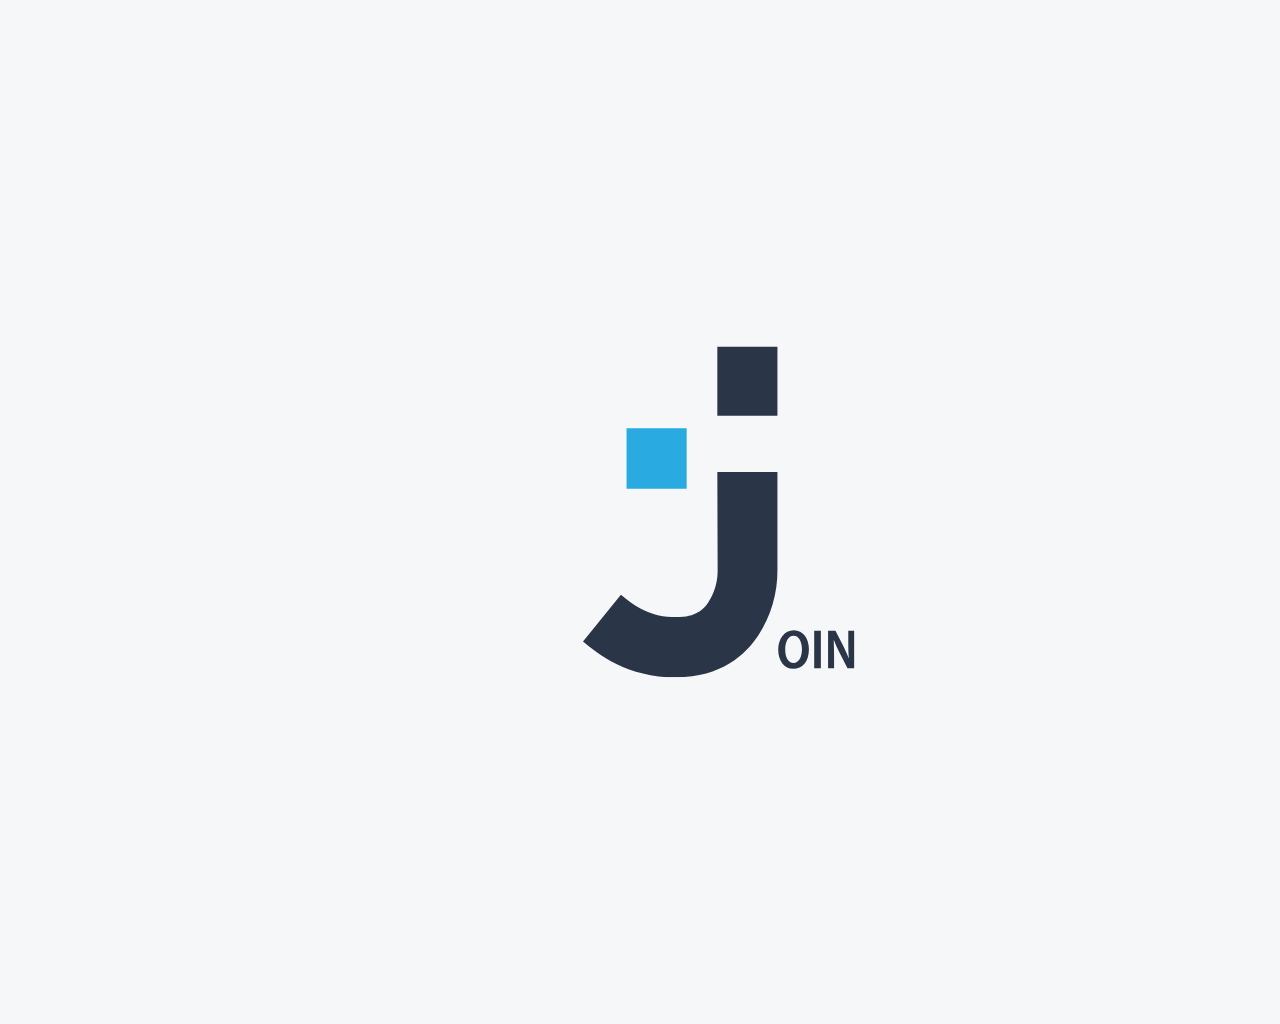
==== index.html @ e68741f9 "index animation media query" ====
<!DOCTYPE html>
<html lang="en">
  <head>
    <meta charset="UTF-8" />
    <meta name="viewport" content="width=device-width, initial-scale=1.0" />
    <title>Login</title>

    <link rel="stylesheet" href="./style.css" />
    <link rel="stylesheet" href="./fonts.css" />
    <link rel="stylesheet" href="./css/index_mediaqueries.css">
    <link
      rel="shortcut icon"
      href="./assets/img/favicon.ico"
      type="image/x-icon"
    />
  </head>
  <body class="mainpage" onload="onloadFunc()">
    <img id="animatedLogo" class="animate" src="./assets/img/logoLarge.svg" alt="Logo" />

    <div class="hiddenMainpage" id="contentMainpage">
      <div class="mainpageSignUpContainer">
        <p class="textNotUser">Not a Join user?</p>
        <button class="mainpageSignUpButton" onclick="redirectToSignUpPage()">
          Sign up
        </button>
      </div>

      <div class="loginContainer">
        <h1 class="loginHeadline">Log in</h1>
        <div class="mainCredentials">
          <div class="loginInputFields">
            <form
              action=""
              style="
                display: flex;
                flex-direction: column;
                align-items: center;
                gap: 32px;
              "
              onsubmit="loginUser(); return false;"
            >
              <div class="interactionContainer">
                <div class="emailContainer">
                  <input
                    class="loginEmail"
                    type="email"
                    placeholder="Email"
                    id="loginEmailInput"
                    required
                  />
                  <img
                    class="emailIcon"
                    src="./assets/img/mailIcon.svg"
                    alt="Email"
                  />
                </div>
                <div class="emailContainer">
                  <input
                    class="loginPassword"
                    type="password"
                    placeholder="Password"
                    id="loginPasswordInput"
                    required
                  />
                  <img
                    class="emailIcon"
                    src="./assets/img/lockIcon.svg"
                    alt="Schloss"
                    id="lockIcon"
                  />
                </div>
                <div id="errorMessage" class="errorMessage">
                  Wrong password. Ups! Try again.
                </div>
                <div class="rememberMeSection">
                  <input
                    class="checkboxRemember"
                    type="checkbox"
                    id="rememberMe"
                  />
                  <label for="rememberMe" class="checkboxLabel"
                    >Remember me</label
                  >
                </div>
              </div>
              <div class="loginButtons">
                <button type="submit" class="mainpageLoginButton">
                  Log in
                </button>
                <button class="mainpageGuestButton" onclick="redirectToBoard()">
                  Guest Log in
                </button>
              </div>
            </form>
          </div>
        </div>
      </div>

      <div class="legalButtonsContainer">
        <button class="legalButtonLeft" onclick="redirectToPrivacyPage()">
          Privacy Policy
        </button>
        <button class="legalButtonRight" onclick="redirectToLegalPage()">
          Legal Notice
        </button>
      </div>
    </div>

    <script src="./script.js"></script>
  </body>
</html>
---- style.css ----
body {
  overflow-x: hidden;
  width: 1440px;
  height: 1024px;
  background-color: #f6f7f8;
  font-family: "Inter";
  box-sizing: border-box;
  margin: 0;
}

/*CSS for Mainpage*/

.mainpage {
  overflow: hidden;
}

/*Animation at the beginning*/

/*#animatedLogo {
  position: fixed;
  width: 274px;
  height: 334.07px;
  top: 345px;
  left: 583px;
  gap: 0px;
  transition: transform 400ms ease-in-out, width 400ms ease-in-out,
    height 400ms ease-in-out, top 400ms ease-in-out, left 400ms ease-in-out;
}*/

/*neu hinzugefügt - auch in HTML als Klasse - JS ausgeblendet*/
/*#animatedLogo.animate {
  width: 100.03px;
  height: 121.97px;
  top: 80px;
  left: 77px;
}*/

  /* Animation bei Seitenlade */
 /*#animatedLogo.animate {
    width: 100.03px;
    height: 121.97px;
    top: 80px;
    left: 77px;
    -webkit-animation: slide-tl 2s forwards;
    animation: slide-tl 2s forwards;
  }*/

  @-webkit-keyframes slide-tl {
    0% {
      top: 345px;
      left: 583px;
      width: 274px;
      height: 334.07px;
      -webkit-transform: translateY(0) translateX(0);
              transform: translateY(0) translateX(0);
    }
    100% {
      top: 80px;
      left: 77px;
      width: 100.03px;
      height: 121.97px;
      -webkit-transform: translateY(0) translateX(0);
              transform: translateY(0) translateX(0);
    }
  }

  @keyframes slide-tl {
    0% {
      top: 345px;
      left: 583px;
      width: 274px;
      height: 334.07px;
      -webkit-transform: translateY(0) translateX(0);
              transform: translateY(0) translateX(0);
    }
    100% {
      top: 80px;
      left: 77px;
      width: 100.03px;
      height: 121.97px;
      -webkit-transform: translateY(0) translateX(0);
              transform: translateY(0) translateX(0);
    }
  }

  /* Stil des div */
  #animatedLogo {
    position: fixed;
    width: 274px;
    height: 334.07px;
    top: 345px;
    left: 583px;
    gap: 0px;
    transition: transform 400ms ease-in-out, width 400ms ease-in-out, height 400ms ease-in-out, top 400ms ease-in-out, left 400ms ease-in-out;
    animation: slide-tl 0.6s 0.4s forwards;
  }

/*Mainpage*/

.hiddenMainpage {
  visibility: hidden;
}

.visibleMainpage {
  opacity: 1;
  visibility: visible;
  transition: opacity 100ms ease-in-out, visibility 100ms ease-in-out;
}

/*Login page top right*/

.mainpageSignUpContainer {
  width: 279px;
  height: 49px;
  top: 67px;
  left: 1039px;
  gap: 35px;
  position: absolute;
  display: flex;
  align-items: center;
}

.textNotUser {
  font-size: 20px;
  font-weight: 400;
  line-height: 24px;
  text-align: left;
  color: #000000;
}

.mainpageSignUpButton {
  grid-template-columns: max-content;
  width: 91px;
  height: 49px;
  padding: 15px 16px 15px 16px;
  gap: 10px;
  border-radius: 8px;
  background: #2a3647;
  color: #ffffff;
  font-size: 16px;
  font-weight: 700;
  line-height: 19.2px;
  display: grid;
  align-content: center;
  justify-content: center;
  cursor: pointer;
}

.mainpageSignUpButton:hover {
  background-color: #29abe2;
  border: none;
  box-shadow: 0px 4px 4px 0px #00000040;
}

/*Login page login box*/

.loginContainer {
  display: flex;
  align-items: center;
  flex-direction: column;
  background-color: #ffffff;
  width: 422px;
  height: 397px;
  left: 394px;
  top: 265.5px;
  padding: 48px 115px 48px 115px;
  border-radius: 30px;
  gap: 32px;
  box-shadow: 0px 0px 14px 3px #0000000a;
  position: absolute;
}

/*Login headline*/

.loginHeadline {
  font-family: Inter;
  font-size: 61px;
  font-weight: 700;
  line-height: 73.2px;
  text-align: center;
  position: relative;
  width: 315px;
  height: 89px;
  display: flex;
  gap: 16px;
  justify-content: center;
  margin: 0;
}

.loginHeadline::after {
  content: "";
  position: absolute;
  bottom: 0;
  left: 50%;
  transform: translateX(-50%);
  width: 150px;
  border-bottom: 3px solid #29abe2;
}

/*Login credentials box*/

.mainCredentials {
  height: 196px;
  width: 422px;
  gap: 20px;
  display: flex;
  flex-direction: column;
}

.loginInputFields {
  width: 422px;
  height: 152px;
  position: relative;
}

.interactionContainer {
  display: flex;
  flex-direction: column;
  gap: 32px;
  width: 422px;
  height: 196px;
}

.emailContainer {
  display: flex;
  align-items: center;
  position: relative;
}

.emailIcon {
  position: absolute;
  right: 21px;
  width: 24px;
  height: 24px;
  cursor: pointer;
}

.visibility_off {
  content: url("./assets/img/visibility_off.svg");
}

.errorMessage {
  display: none;
  color: red;
  font-size: 12px;
  position: absolute;
  bottom: -5px;
  left: 0;
}

.loginEmail {
  width: 380px;
  height: 24px;
  gap: 10px;
  display: flex;
  border-radius: 10px;
  padding: 12px 21px 12px 21px;
  border: 1px solid #d1d1d1;
  font-size: 20px;
  font-weight: 400;
  line-height: 24px;
  cursor: pointer;
}

.loginEmail::placeholder,
.loginPassword::placeholder {
  color: #d1d1d1;
  outline: none;
}

input[type="email"]:focus,
input[type="password"]:focus {
  border: 1px solid #29abe2 !important;
  outline: none;
}

input[type="password"].error {
  border: 1px solid red !important;
  outline: none;
}

.loginPassword {
  width: 380px;
  gap: 8px;
  display: flex;
  height: 24px;
  padding: 12px 21px 12px 21px;
  gap: 10px;
  border-radius: 10px;
  border: 1px solid #d1d1d1;
  font-size: 20px;
  font-weight: 400;
  line-height: 24px;
  text-align: left;
  cursor: pointer;
}

/*Remember me section*/

.rememberMeSection {
  display: flex;
  width: 142px;
  height: 24px;
  gap: 8px;
  left: 39px;
  position: relative;
  align-items: center;
}

.checkboxRemember {
  display: none;
}

.checkboxLabel {
  font-family: Inter;
  font-size: 16px;
  font-weight: 400;
  line-height: 19.2px;
  text-align: left;
  padding-left: 30px;
}

.checkboxRemember + .checkboxLabel::before {
  content: "";
  display: inline-block;
  width: 24px;
  height: 24px;
  background-image: url("./assets/img/checkboxUnchecked.svg");
  background-size: cover;
  position: absolute;
  left: 0;
  top: -1px;
  transition: background-image 0.1s;
  cursor: pointer;
}

.checkboxRemember:not(:checked) + .checkboxLabel:hover::before {
  background-image: url("./assets/img/checkboxUncheckedHover.svg");
  cursor: pointer;
}

.checkboxRemember:checked + .checkboxLabel::before {
  background-image: url("./assets/img/checkboxChecked.svg");
  cursor: pointer;
}

.checkboxRemember:checked + .checkboxLabel:hover::before {
  background-image: url("./assets/img/checkboxCheckedHover.svg");
  cursor: pointer;
}

/*Login section buttons*/

.loginButtons {
  display: flex;
  width: 322px;
  height: 48px;
  gap: 35px;
}

.mainpageLoginButton {
  grid-template-columns: max-content;
  width: 110px;
  height: 48px;
  padding: 15px 24px 15px 24px;
  gap: 10px;
  border-radius: 8px;
  background: #2a3647;
  color: #ffffff;
  font-size: 21px;
  font-weight: 700;
  line-height: 25.2px;
  display: grid;
  align-content: center;
  justify-content: center;
  cursor: pointer;
}

.mainpageLoginButton:hover {
  background-color: #29abe2;
  border: none;
  box-shadow: 0px 4px 4px 0px #00000040;
}

.mainpageGuestButton {
  grid-template-columns: max-content;
  display: grid;
  width: 177px;
  height: 48px;
  padding: 15px 24px 15px 24px;
  gap: 10px;
  border-radius: 8px;
  border: 1px solid #2a3647;
  background-color: #ffffff;
  font-family: Inter;
  font-size: 21px;
  font-weight: 700;
  line-height: 25.2px;
  text-align: left;
  color: #2a3647;
  align-content: center;
  justify-content: center;
  cursor: pointer;
}

.mainpageGuestButton:hover {
  color: #29abe2;
  border: 1px solid #29abe2;
  box-shadow: 0px 4px 4px 0px #00000040;
}

/*Privacy buttons*/

.legalButtonsContainer {
  display: flex;
  position: relative;
  width: 246px;
  height: 35px;
  top: 949px;
  left: 597px;
  gap: 16px;
}

.legalButtonLeft {
  display: flex;
  font-family: Inter;
  font-size: 16px;
  font-weight: 400;
  line-height: 19.2px;
  color: #a8a8a8;
  text-align: left;
  background: transparent;
  border: none;
  align-items: center;
  justify-content: center;
  cursor: pointer;
  width: 121px;
  height: 35px;
  padding: 8px 0px 0px 0px;
  gap: 8px;
}

.legalButtonRight {
  display: flex;
  font-family: Inter;
  font-size: 16px;
  font-weight: 400;
  line-height: 19.2px;
  color: #a8a8a8;
  text-align: left;
  background: transparent;
  border: none;
  align-items: center;
  justify-content: center;
  cursor: pointer;
  width: 109px;
  height: 35px;
  left: 137px;
  padding: 8px 0px 0px 0px;
  gap: 8px;
}

.legalButtonRight:hover {
  color: #29abe2;
  font-weight: 700;
}

.legalButtonLeft:hover {
  color: #29abe2;
  font-weight: 700;
}
---- fonts.css ----
/* inter-100 - latin */
@font-face {
    font-display: swap; /* Check https://developer.mozilla.org/en-US/docs/Web/CSS/@font-face/font-display for other options. */
    font-family: 'Inter';
    font-style: normal;
    font-weight: 100;
    src: url('./fonts/inter-v13-latin-100.woff2') format('woff2'); /* Chrome 36+, Opera 23+, Firefox 39+, Safari 12+, iOS 10+ */
  }
  /* inter-200 - latin */
  @font-face {
    font-display: swap; /* Check https://developer.mozilla.org/en-US/docs/Web/CSS/@font-face/font-display for other options. */
    font-family: 'Inter';
    font-style: normal;
    font-weight: 200;
    src: url('./fonts/inter-v13-latin-200.woff2') format('woff2'); /* Chrome 36+, Opera 23+, Firefox 39+, Safari 12+, iOS 10+ */
  }
  /* inter-300 - latin */
  @font-face {
    font-display: swap; /* Check https://developer.mozilla.org/en-US/docs/Web/CSS/@font-face/font-display for other options. */
    font-family: 'Inter';
    font-style: normal;
    font-weight: 300;
    src: url('./fonts/inter-v13-latin-300.woff2') format('woff2'); /* Chrome 36+, Opera 23+, Firefox 39+, Safari 12+, iOS 10+ */
  }
  /* inter-regular - latin */
  @font-face {
    font-display: swap; /* Check https://developer.mozilla.org/en-US/docs/Web/CSS/@font-face/font-display for other options. */
    font-family: 'Inter';
    font-style: normal;
    font-weight: 400;
    src: url('./fonts/inter-v13-latin-regular.woff2') format('woff2'); /* Chrome 36+, Opera 23+, Firefox 39+, Safari 12+, iOS 10+ */
  }
  /* inter-500 - latin */
  @font-face {
    font-display: swap; /* Check https://developer.mozilla.org/en-US/docs/Web/CSS/@font-face/font-display for other options. */
    font-family: 'Inter';
    font-style: normal;
    font-weight: 500;
    src: url('./fonts/inter-v13-latin-500.woff2') format('woff2'); /* Chrome 36+, Opera 23+, Firefox 39+, Safari 12+, iOS 10+ */
  }
  /* inter-600 - latin */
  @font-face {
    font-display: swap; /* Check https://developer.mozilla.org/en-US/docs/Web/CSS/@font-face/font-display for other options. */
    font-family: 'Inter';
    font-style: normal;
    font-weight: 600;
    src: url('./fonts/inter-v13-latin-600.woff2') format('woff2'); /* Chrome 36+, Opera 23+, Firefox 39+, Safari 12+, iOS 10+ */
  }
  /* inter-700 - latin */
  @font-face {
    font-display: swap; /* Check https://developer.mozilla.org/en-US/docs/Web/CSS/@font-face/font-display for other options. */
    font-family: 'Inter';
    font-style: normal;
    font-weight: 700;
    src: url('./fonts/inter-v13-latin-700.woff2') format('woff2'); /* Chrome 36+, Opera 23+, Firefox 39+, Safari 12+, iOS 10+ */
  }
  /* inter-800 - latin */
  @font-face {
    font-display: swap; /* Check https://developer.mozilla.org/en-US/docs/Web/CSS/@font-face/font-display for other options. */
    font-family: 'Inter';
    font-style: normal;
    font-weight: 800;
    src: url('./fonts/inter-v13-latin-800.woff2') format('woff2'); /* Chrome 36+, Opera 23+, Firefox 39+, Safari 12+, iOS 10+ */
  }
  /* inter-900 - latin */
  @font-face {
    font-display: swap; /* Check https://developer.mozilla.org/en-US/docs/Web/CSS/@font-face/font-display for other options. */
    font-family: 'Inter';
    font-style: normal;
    font-weight: 900;
    src: url('./fonts/inter-v13-latin-900.woff2') format('woff2'); /* Chrome 36+, Opera 23+, Firefox 39+, Safari 12+, iOS 10+ */
  }
---- css/index_mediaqueries.css ----
@media (max-width: 1320px) {
  .mainpageSignUpContainer {
    width: 292px;
    height: 49px;
    top: 800px;
    left: 570px;
  }
}

@media (max-width: 1200px) {
  .loginContainer {
    left: calc((100vw - 652px) / 2);
  }

  .mainpageSignUpContainer {
    left: calc((100vw - 292px) / 2);
  }

  .legalButtonsContainer {
    left: calc((100vw - 246px) / 2);
  }
}

@media (max-width: 670px) {
  #animatedLogo {
    width: 64px !important;
    height: 78.03px !important;
    top: 37px !important;
    left: 38px !important;
    gap: 10px;
    display: flex;
  }

  .loginContainer {
    width: 422px;
    height: 515px;
    top: 205.5px;
    padding: 32px 70px 32px 70px;
    gap: 32px;
    border-radius: 30px;
    left: calc((100vw - 562px) / 2);
  }

  .interactionContainer {
    width: 364px;
    height: 192px;
    gap: 16px;
  }

  .errorMessage {
    position: relative;
  }

  .rememberMeSection {
    width: 327px;
    height: 24px;
    padding: 0px 16px 0px 16px;
    gap: 16px;
  }

  .loginButtons {
    width: 180px;
    height: 123px;
    gap: 21px;
    display: flex;
    flex-direction: column;
    align-items: center;
  }

  .mainpageLoginButton {
    width: 180px;
    height: 51px;
    padding: 4px 0px 4px 0px;
    gap: 10px;
    border-radius: 8px;
    font-size: 16px;
    font-weight: 700;
    line-height: 19.2px;
    text-align: left;
  }

  .mainpageGuestButton {
    width: 180px;
    height: 51px;
    padding: 4px 0px 4px 0px;
    gap: 10px;
    border-radius: 8px;
    border: 1px 0px 0px 0px;
    font-size: 16px;
    font-weight: 700;
    line-height: 19.2px;
    text-align: left;
  }
}

@media (max-width: 428px) and (max-height: 926px) {
  .mainpage {
    overflow-x: hidden;
    overflow-y: auto;
  }

  ::-webkit-scrollbar-track {
    -webkit-box-shadow: inset 0 0 6px rgba(0, 0, 0, 0.3);
    background-color: #f5f5f5;
    border-radius: 10px;
  }

  ::-webkit-scrollbar {
    width: 10px;
    background-color: #f5f5f5;
  }

  ::-webkit-scrollbar-thumb {
    border-radius: 10px;
    background-color: #b0b0b0;
  }
  

  #animatedLogo {
    width: 64px !important;
    height: 78.03px !important;
    top: 37px !important;
    left: 38px !important;
    gap: 10px;
    display: flex;
    position: relative;
  }

  .mainpageSignUpContainer {
    width: 292px;
    height: 49px;
    top: 778px;
    left: 70px;
    gap: 35px;
    margin-top: 48px;
  }

  .textNotUser {
    width: 153px;
    height: 24px;
    gap: 0px;
    display: flex;
    font-family: Inter;
    font-size: 20px;
    font-weight: 400;
    line-height: 24px;
    text-align: left;
  }

  .mainpageSignUpButton {
    height: 49px;
    padding: 15px 16px 15px 16px;
    gap: 10px;
    border-radius: 8px;
    font-size: 16px;
    font-weight: 700;
    line-height: 19.2px;
    text-align: left;
  }

  .loginContainer {
    width: 396px !important;
    height: 515px !important;
    top: 205.5px !important;
    left: 16px !important;
    padding: 32px 0px 32px 0px !important;
    gap: 32px;
    border-radius: 30px;
  }

  .loginHeadline {
    width: 139px;
    height: 72px;
    gap: 16px;
    font-size: 47px;
    font-weight: 700;
    line-height: 56.4px;
    text-align: center;
  }

  .mainCredentials {
    width: 364px;
    height: 192px;
    gap: 16px;
  }

  .rememberMeSection {
    width: 327px;
    height: 24px;
    padding: 0px 16px 0px 16px;
    gap: 16px;
  }

  .loginButtons {
    flex-direction: column;
    align-items: center;
    margin-top: 32px;
  }

  .mainpageLoginButton {
    width: 180px;
    height: 51px;
    padding: 4px 0px 4px 0px;
    gap: 10px;
    border-radius: 8px;
    font-size: 16px;
    font-weight: 700;
    line-height: 19.2px;
    text-align: left;
  }

  .mainpageGuestButton {
    width: 180px;
    height: 51px;
    padding: 4px 0px 4px 0px;
    gap: 10px;
    border-radius: 8px;
    font-size: 16px;
    font-weight: 700;
    line-height: 19.2px;
    text-align: left;
  }

  .loginInputFields {
    width: 422px;
    height: 152px;
    display: flex;
  }

  .loginEmail {
    width: 85%;
  }

  .loginPassword {
    width: 85%;
  }

  .legalButtonsContainer {
    width: 246px;
    height: 35px;
    top: 869px;
    left: 91px;
    gap: 16px;
  }
}
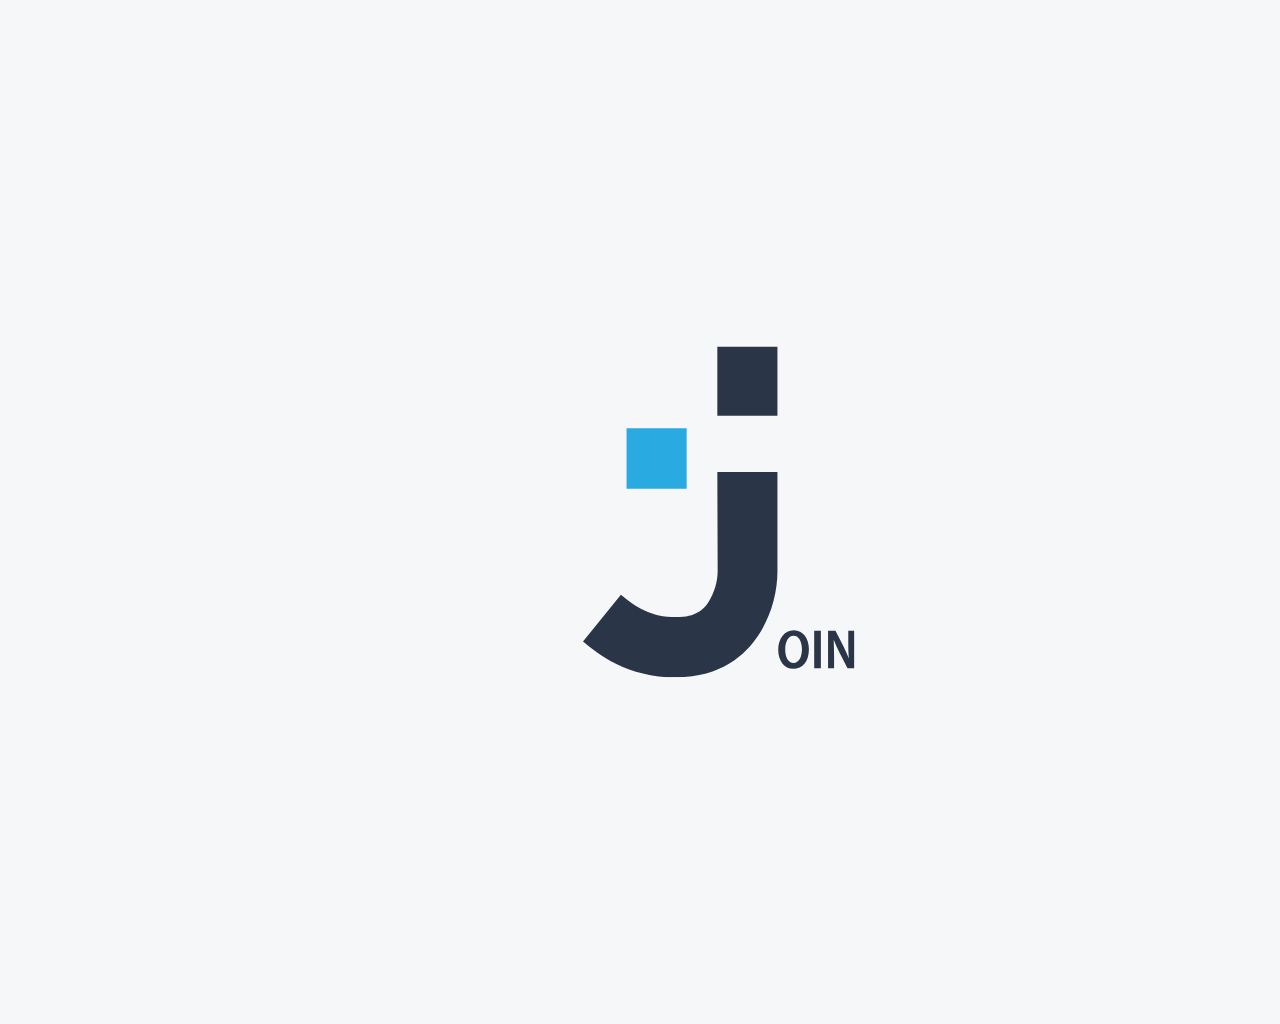
==== commit 764f0af8: "animation media query" ====
--- a/index.html
+++ b/index.html
@@ -15,7 +15,7 @@
     />
   </head>
   <body class="mainpage" onload="onloadFunc()">
-    <img id="animatedLogo" class="animate" src="./assets/img/logoLarge.svg" alt="Logo" />
+    <img id="animatedLogo" class="animate animateMobile" src="./assets/img/logoLarge.svg" alt="Logo" />
 
     <div class="hiddenMainpage" id="contentMainpage">
       <div class="mainpageSignUpContainer">
--- a/style.css
+++ b/style.css
@@ -15,35 +15,6 @@
 }
 
 /*Animation at the beginning*/
-
-/*#animatedLogo {
-  position: fixed;
-  width: 274px;
-  height: 334.07px;
-  top: 345px;
-  left: 583px;
-  gap: 0px;
-  transition: transform 400ms ease-in-out, width 400ms ease-in-out,
-    height 400ms ease-in-out, top 400ms ease-in-out, left 400ms ease-in-out;
-}*/
-
-/*neu hinzugefügt - auch in HTML als Klasse - JS ausgeblendet*/
-/*#animatedLogo.animate {
-  width: 100.03px;
-  height: 121.97px;
-  top: 80px;
-  left: 77px;
-}*/
-
-  /* Animation bei Seitenlade */
- /*#animatedLogo.animate {
-    width: 100.03px;
-    height: 121.97px;
-    top: 80px;
-    left: 77px;
-    -webkit-animation: slide-tl 2s forwards;
-    animation: slide-tl 2s forwards;
-  }*/
 
   @-webkit-keyframes slide-tl {
     0% {
@@ -83,9 +54,10 @@
     }
   }
 
-  /* Stil des div */
-  #animatedLogo {
-    position: fixed;
+  
+  .animate {
+    display: flex;
+    position: absolute;
     width: 274px;
     height: 334.07px;
     top: 345px;
--- a/css/index_mediaqueries.css
+++ b/css/index_mediaqueries.css
@@ -22,13 +22,18 @@
 }
 
 @media (max-width: 670px) {
-  #animatedLogo {
-    width: 64px !important;
-    height: 78.03px !important;
-    top: 37px !important;
-    left: 38px !important;
-    gap: 10px;
-    display: flex;
+  .animate {
+    display: none;
+  }
+
+  .animateMobile {
+    width: 100.03px;
+    height: 121.97px;
+    top: 402px;
+    left: 164px;
+    gap: 10px;
+    display: flex;
+    position: absolute;
   }
 
   .loginContainer {
@@ -93,7 +98,18 @@
   }
 }
 
-@media (max-width: 428px) and (max-height: 926px) {
+@media (max-width: 580px) {
+  .loginContainer {
+    width: 180px;
+    left: calc((100vw - 320px) / 2);
+  }
+
+  .interactionContainer {
+    width: 280px;
+  }
+}
+
+@media (max-width: 426px) and (max-height: 926px) {
   .mainpage {
     overflow-x: hidden;
     overflow-y: auto;
@@ -114,16 +130,58 @@
     border-radius: 10px;
     background-color: #b0b0b0;
   }
-  
-
-  #animatedLogo {
-    width: 64px !important;
-    height: 78.03px !important;
-    top: 37px !important;
-    left: 38px !important;
-    gap: 10px;
-    display: flex;
-    position: relative;
+
+  .animateMobile {
+    width: 100.03px;
+    height: 121.97px;
+    top: 402px;
+    left: 164px;
+    gap: 0px;
+    display: flex;
+    position: absolute;
+    transition: transform 400ms ease-in-out, width 400ms ease-in-out,
+      height 400ms ease-in-out, top 400ms ease-in-out, left 400ms ease-in-out !important;
+    animation: slide-tl 0.6s 0.4s forwards !important;
+  }
+
+  @-webkit-keyframes slide-tl {
+    0% {
+      top: 402px;
+      left: 164px;
+      width: 100.03px;
+      height: 121.97px;
+      -webkit-transform: translateY(0) translateX(0);
+      transform: translateY(0) translateX(0);
+    }
+    100% {
+      width: 64px;
+      height: 78.03px;
+      top: 37px;
+      left: 38px;
+      gap: 10px;
+      -webkit-transform: translateY(0) translateX(0);
+      transform: translateY(0) translateX(0);
+    }
+  }
+
+  @keyframes slide-tl {
+    0% {
+      top: 402px;
+      left: 164px;
+      width: 100.03px;
+      height: 121.97px;
+      -webkit-transform: translateY(0) translateX(0);
+      transform: translateY(0) translateX(0);
+    }
+    100% {
+      width: 64px;
+      height: 78.03px;
+      top: 37px;
+      left: 38px;
+      gap: 10px;
+      -webkit-transform: translateY(0) translateX(0);
+      transform: translateY(0) translateX(0);
+    }
   }
 
   .mainpageSignUpContainer {
@@ -162,10 +220,14 @@
     width: 396px !important;
     height: 515px !important;
     top: 205.5px !important;
-    left: 16px !important;
+    left: calc((100vw - 408px) / 2);
     padding: 32px 0px 32px 0px !important;
     gap: 32px;
     border-radius: 30px;
+  }
+
+  .interactionContainer {
+    width: 380px;
   }
 
   .loginHeadline {
@@ -239,7 +301,7 @@
     width: 246px;
     height: 35px;
     top: 869px;
-    left: 91px;
-    gap: 16px;
-  }
-}
+    gap: 16px;
+    margin-top: 48px;
+  }
+}
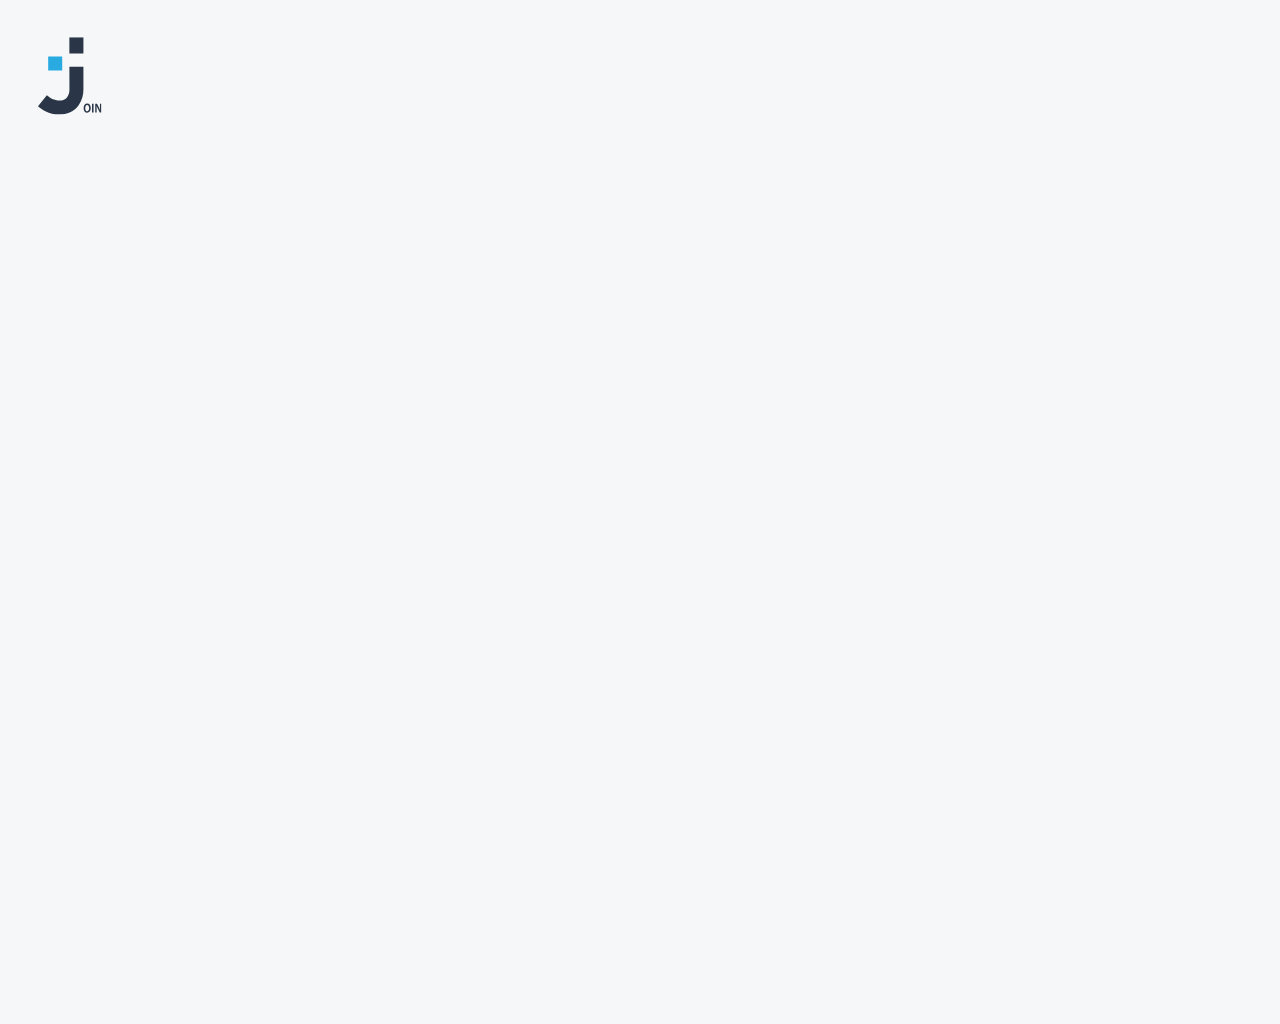
==== commit b83622f5: "greeting Name/ initials-Name Header" ====
--- a/index.html
+++ b/index.html
@@ -4,7 +4,7 @@
     <meta charset="UTF-8" />
     <meta name="viewport" content="width=device-width, initial-scale=1.0" />
     <title>Login</title>
-
+    <script src="./js/summary.js"></script>
     <link rel="stylesheet" href="./style.css" />
     <link rel="stylesheet" href="./fonts.css" />
     <link rel="stylesheet" href="./css/index_mediaqueries.css">
--- a/css/index_mediaqueries.css
+++ b/css/index_mediaqueries.css
@@ -109,7 +109,7 @@
   }
 }
 
-@media (max-width: 426px) and (max-height: 926px) {
+ @media (max-width: 426px) or (max-height: 926px) {
   .mainpage {
     overflow-x: hidden;
     overflow-y: auto;
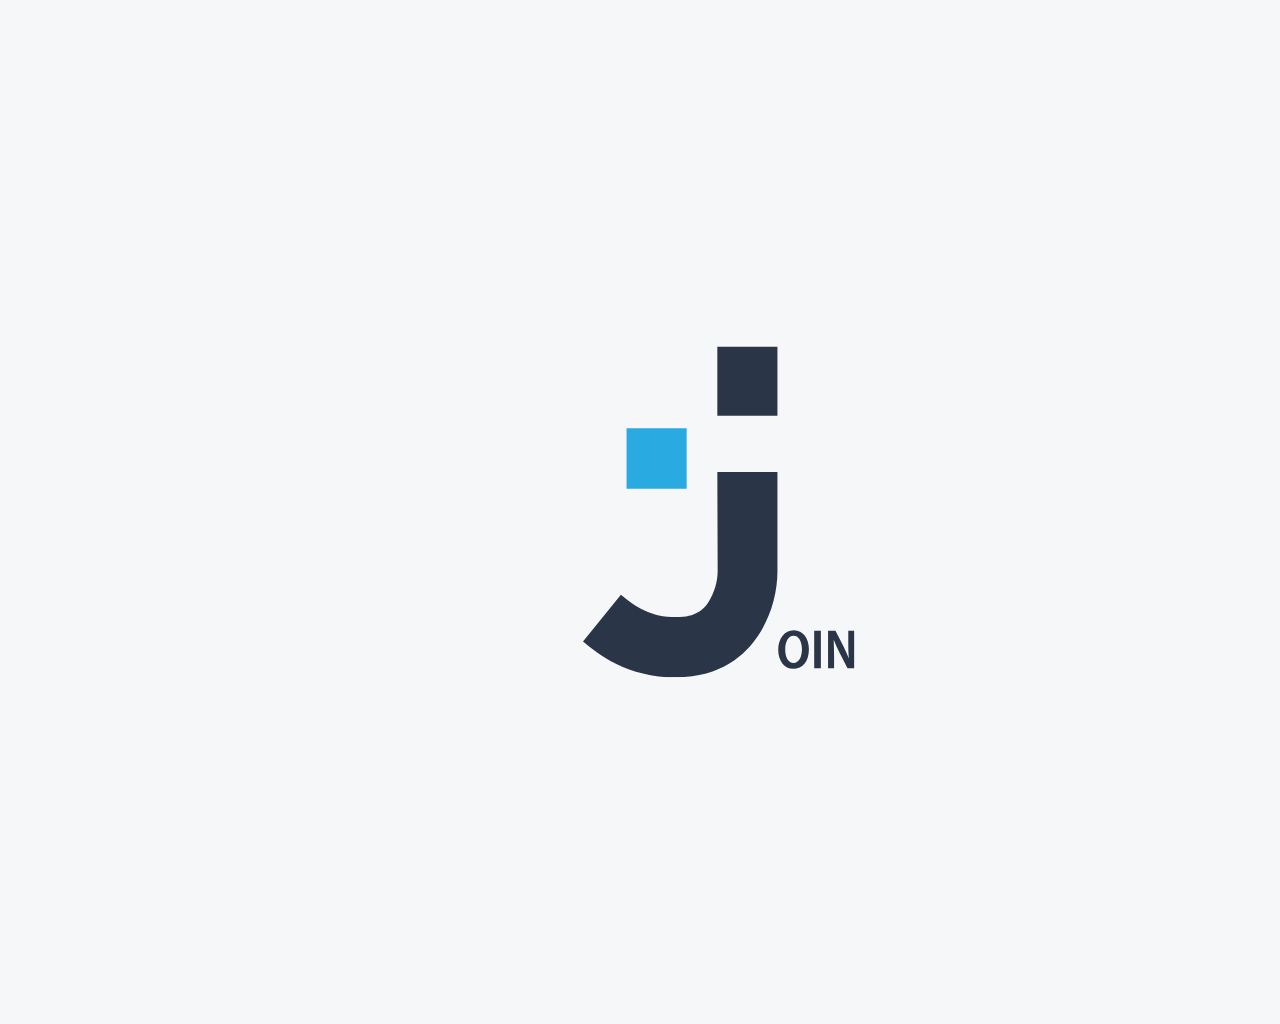
==== commit 41ca63c8: "summary responsive 320px" ====
--- a/index.html
+++ b/index.html
@@ -5,9 +5,10 @@
     <meta name="viewport" content="width=device-width, initial-scale=1.0" />
     <title>Login</title>
     <script src="./js/summary.js"></script>
+    <!-- <script src="./assets/templates/template.js"></script> -->
     <link rel="stylesheet" href="./style.css" />
     <link rel="stylesheet" href="./fonts.css" />
-    <link rel="stylesheet" href="./css/index_mediaqueries.css">
+    <link rel="stylesheet" href="./assets/templates/css/index_mediaqueries.css">
     <link
       rel="shortcut icon"
       href="./assets/img/favicon.ico"
@@ -87,7 +88,7 @@
                 <button type="submit" class="mainpageLoginButton">
                   Log in
                 </button>
-                <button class="mainpageGuestButton" onclick="redirectToBoard()">
+                <button class="mainpageGuestButton" onclick="redirectToSummary()">
                   Guest Log in
                 </button>
               </div>
--- a/style.css
+++ b/style.css
@@ -13,6 +13,11 @@
 .mainpage {
   overflow: hidden;
 }
+
+.d-none{
+  display: none;
+}
+
 
 /*Animation at the beginning*/
 
@@ -53,7 +58,6 @@
               transform: translateY(0) translateX(0);
     }
   }
-
   
   .animate {
     display: flex;
--- a/assets/templates/css/index_mediaqueries.css
+++ b/assets/templates/css/index_mediaqueries.css
@@ -0,0 +1,388 @@
+/*Media query*/
+
+@media (max-width: 1320px) {
+  .mainpageSignUpContainer {
+    width: 292px;
+    height: 49px;
+    top: 800px;
+    left: 570px;
+  }
+}
+
+/*Media query*/
+
+@media (max-width: 1200px) {
+  .loginContainer {
+    left: calc((100vw - 652px) / 2);
+  }
+
+  .mainpageSignUpContainer {
+    left: calc((100vw - 292px) / 2);
+  }
+
+  .legalButtonsContainer {
+    left: calc((100vw - 246px) / 2);
+  }
+}
+
+/*Media query*/
+
+@media (max-width: 670px) {
+  .animate {
+    display: none;
+  }
+
+  /* .animateMobile {
+    width: 100.03px;
+    height: 121.97px;
+    top: 402px;
+    left: 164px;
+    gap: 10px;
+    display: flex;
+    position: absolute;
+  } */
+
+  .animateMobile {
+    width: 100.03px;
+    height: 121.97px;
+    top: 402px;
+    left: 164px;
+    gap: 0px;
+    display: flex;
+    position: absolute;
+    transition: transform 400ms ease-in-out, width 400ms ease-in-out,
+      height 400ms ease-in-out, top 400ms ease-in-out, left 400ms ease-in-out !important;
+    animation: slide-tl 0.6s 0.4s forwards !important;
+  }
+
+  @-webkit-keyframes slide-tl {
+    0% {
+      top: 402px;
+      left: 164px;
+      width: 100.03px;
+      height: 121.97px;
+      -webkit-transform: translateY(0) translateX(0);
+      transform: translateY(0) translateX(0);
+    }
+    100% {
+      width: 64px;
+      height: 78.03px;
+      top: 37px;
+      left: 38px;
+      gap: 10px;
+      -webkit-transform: translateY(0) translateX(0);
+      transform: translateY(0) translateX(0);
+    }
+  }
+
+  @keyframes slide-tl {
+    0% {
+      top: 402px;
+      left: 164px;
+      width: 100.03px;
+      height: 121.97px;
+      -webkit-transform: translateY(0) translateX(0);
+      transform: translateY(0) translateX(0);
+    }
+    100% {
+      width: 64px;
+      height: 78.03px;
+      top: 37px;
+      left: 38px;
+      gap: 10px;
+      -webkit-transform: translateY(0) translateX(0);
+      transform: translateY(0) translateX(0);
+    }
+  }
+
+  .loginContainer {
+    width: 422px;
+    height: 515px;
+    top: 205.5px;
+    padding: 32px 70px 32px 70px;
+    gap: 32px;
+    border-radius: 30px;
+    left: calc((100vw - 562px) / 2);
+  }
+
+  .interactionContainer {
+    width: 364px;
+    height: 192px;
+    gap: 16px;
+  }
+
+  .errorMessage {
+    position: relative;
+  }
+
+  .rememberMeSection {
+    width: 327px;
+    height: 24px;
+    padding: 0px 16px 0px 16px;
+    gap: 16px;
+  }
+
+  .loginButtons {
+    width: 180px;
+    height: 123px;
+    gap: 21px;
+    display: flex;
+    flex-direction: column;
+    align-items: center;
+  }
+
+  .mainpageLoginButton {
+    width: 180px;
+    height: 51px;
+    padding: 4px 0px 4px 0px;
+    gap: 10px;
+    border-radius: 8px;
+    font-size: 16px;
+    font-weight: 700;
+    line-height: 19.2px;
+    text-align: left;
+  }
+
+  .mainpageGuestButton {
+    width: 180px;
+    height: 51px;
+    padding: 4px 0px 4px 0px;
+    gap: 10px;
+    border-radius: 8px;
+    border: 1px 0px 0px 0px;
+    font-size: 16px;
+    font-weight: 700;
+    line-height: 19.2px;
+    text-align: left;
+  }
+}
+
+/*Media query*/
+
+@media (max-width: 580px) {
+  .loginContainer {
+    width: 160px;
+    left: calc((100vw - 300px) / 2);
+  }
+
+  .interactionContainer {
+    width: 280px;
+  }
+}
+
+/*Media query*/
+
+ @media (max-width: 426px) or (max-height: 926px) {
+  .mainpage {
+    overflow-x: hidden;
+    overflow-y: auto;
+  }
+
+  ::-webkit-scrollbar-track {
+    -webkit-box-shadow: inset 0 0 6px rgba(0, 0, 0, 0.3);
+    background-color: #f5f5f5;
+    border-radius: 10px;
+  }
+
+  ::-webkit-scrollbar {
+    width: 10px;
+    background-color: #f5f5f5;
+  }
+
+  ::-webkit-scrollbar-thumb {
+    border-radius: 10px;
+    background-color: #b0b0b0;
+  }
+
+  /* .animateMobile {
+    width: 100.03px;
+    height: 121.97px;
+    top: 402px;
+    left: 164px;
+    gap: 0px;
+    display: flex;
+    position: absolute;
+    transition: transform 400ms ease-in-out, width 400ms ease-in-out,
+      height 400ms ease-in-out, top 400ms ease-in-out, left 400ms ease-in-out !important;
+    animation: slide-tl 0.6s 0.4s forwards !important;
+  } */
+
+  /* @-webkit-keyframes slide-tl {
+    0% {
+      top: 402px;
+      left: 164px;
+      width: 100.03px;
+      height: 121.97px;
+      -webkit-transform: translateY(0) translateX(0);
+      transform: translateY(0) translateX(0);
+    }
+    100% {
+      width: 64px;
+      height: 78.03px;
+      top: 37px;
+      left: 38px;
+      gap: 10px;
+      -webkit-transform: translateY(0) translateX(0);
+      transform: translateY(0) translateX(0);
+    }
+  }
+
+  @keyframes slide-tl {
+    0% {
+      top: 402px;
+      left: 164px;
+      width: 100.03px;
+      height: 121.97px;
+      -webkit-transform: translateY(0) translateX(0);
+      transform: translateY(0) translateX(0);
+    }
+    100% {
+      width: 64px;
+      height: 78.03px;
+      top: 37px;
+      left: 38px;
+      gap: 10px;
+      -webkit-transform: translateY(0) translateX(0);
+      transform: translateY(0) translateX(0);
+    }
+  } */
+
+  .mainpageSignUpContainer {
+    width: 292px;
+    height: 49px;
+    top: 778px;
+    left: calc((100vw - 292px) / 2);
+    gap: 35px;
+    margin-top: 48px;
+  }
+
+  .textNotUser {
+    width: 153px;
+    height: 24px;
+    gap: 0px;
+    display: flex;
+    font-family: Inter;
+    font-size: 20px;
+    font-weight: 400;
+    line-height: 24px;
+    text-align: left;
+  }
+
+  .mainpageSignUpButton {
+    height: 49px;
+    padding: 15px 16px 15px 16px;
+    gap: 10px;
+    border-radius: 8px;
+    font-size: 16px;
+    font-weight: 700;
+    line-height: 19.2px;
+    text-align: left;
+  }
+
+  /* .loginContainer {
+    width: 396px !important;
+    height: 515px !important;
+    top: 205.5px !important;
+    left: calc((100vw - 408px) / 2);
+    padding: 32px 0px 32px 0px !important;
+    gap: 32px;
+    border-radius: 30px;
+  } */
+
+  .interactionContainer {
+    width: 290px;
+  }
+
+  .loginHeadline {
+    width: 139px;
+    height: 72px;
+    gap: 16px;
+    font-size: 47px;
+    font-weight: 700;
+    line-height: 56.4px;
+    text-align: center;
+  }
+
+  .mainCredentials {
+    width: auto;
+    height: 192px;
+    gap: 16px;
+  }
+
+  .rememberMeSection {
+    width: 327px;
+    height: 24px;
+    padding: 0px 16px 0px 16px;
+    gap: 16px;
+  }
+
+  .loginButtons {
+    flex-direction: column;
+    align-items: center;
+    margin-top: 32px;
+  }
+
+  .mainpageLoginButton {
+    width: 180px;
+    height: 51px;
+    padding: 4px 0px 4px 0px;
+    gap: 10px;
+    border-radius: 8px;
+    font-size: 16px;
+    font-weight: 700;
+    line-height: 19.2px;
+    text-align: left;
+  }
+
+  .mainpageGuestButton {
+    width: 180px;
+    height: 51px;
+    padding: 4px 0px 4px 0px;
+    gap: 10px;
+    border-radius: 8px;
+    font-size: 16px;
+    font-weight: 700;
+    line-height: 19.2px;
+    text-align: left;
+  }
+
+  .loginInputFields {
+    width: auto;
+    height: 152px;
+    display: flex;
+  }
+
+  .loginEmail {
+    width: 85%;
+  }
+
+  .loginPassword {
+    width: 85%;
+  }
+
+  .legalButtonsContainer {
+    width: 246px;
+    height: 35px;
+    top: 869px;
+    gap: 16px;
+    margin-top: 48px;
+  }
+}
+
+@media (max-width: 419px){
+  .loginContainer {
+    width: 160px;
+  }
+
+  .mainCredentials {
+    width: 290px;
+  }
+
+  .loginEmail{
+    width: auto;
+  }
+
+  .loginPassword{
+    width: auto;
+  }
+}
